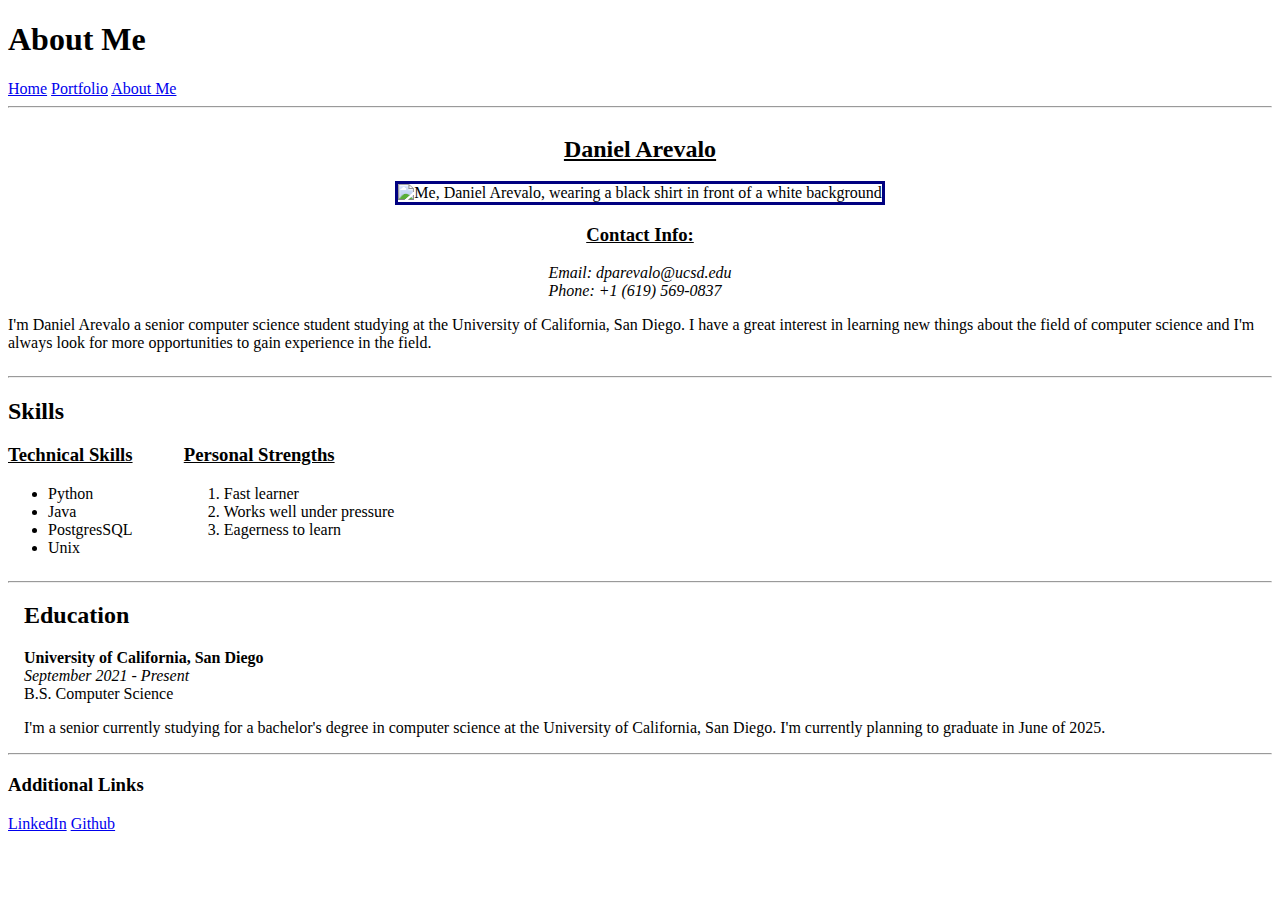
==== About.html @ e9f0526e "Add files via upload" ====
<!DOCTYPE html>
<html lang="en">
  <head>
    <meta charset="UTF-8">
    <meta name="viewport" content="width=device-width, initial-scale=1.0">
    <link rel="stylesheet" type="text/css" href="stylesheets/base.css"> 
    <link rel="icon" type="image/x-icon" href="/assets/favicon.ico">
    <style>
      img {
  	    border: solid navy;
        border-width: 0.2em;
  	  }
      section#bio {
        display: flex;
        flex-direction: column;
        align-items: center;
        height: 20%;
      }
      section#skills {
        display: flex;
        flex-direction: row;
        justify-content: flex-start;
      }
      h2:has(+ picture) {
        margin-bottom: 2dvh;
        text-decoration: underline;
      }
      @media (max-width: 320px) {
        section#skills {
          display: flex;
          flex-direction: column;
          justify-content: space-evenly;
        }
      }
    </style>
    <title>About Me</title>
  </head>

  <body>
    <header>
      <h1 style="margin-right: auto">About Me</h1>
      <nav class="header-nav">
        <a href="/index.html" class="header-link">Home</a>
        <a href="/Portfolio.html" class="header-link">Portfolio</a>
        <a href="/About.html" id="selected" class="header-link">About Me</a>
      </nav>
    </header>
    <hr>

    <main>
      <section id="bio">
        <h2>Daniel Arevalo</h2>
        <picture>
          <source srcset="/assets/selfie.webp" media="(max-width: 425px)" width="225" height="275">
          <source srcset="/assets/selfie.webp" media="(max-width: 768px)" width="300" height="350">
          <source srcset="/assets/selfie.webp" media="(max-width: 1024px)" width="400" height="450">
          <img src="/assets/selfie.webp" alt="Me, Daniel Arevalo, wearing a black shirt in front of a white background" width="325" height="400">
        </picture>

        <h3>Contact Info:</h3>
        <address>
          Email: dparevalo@ucsd.edu<br>
          Phone: +1 (619) 569-0837
        </address>
      
        <p>
          I'm Daniel Arevalo a senior computer science student studying at the University of California, San Diego. 
          I have a great interest in learning new things about the field of computer science and 
          I'm always look for more opportunities to gain experience in the field.
        </p>
      </section>
      <hr>
      
      <style>
        @scope {
          h3 {
            text-decoration: underline;
          }
        }
      </style>

      <h2 style="margin-bottom: 0em;">Skills</h2>
      <section id="skills">
        <h2 style="display: none;">Skills</h2>
        <section style="margin-right: 2dvw;">
  	      <h3>Technical Skills</h3>
          <ul style="margin-top: 0em;">
            <li>Python</li>
            <li>Java</li>
            <li>PostgresSQL</li>
            <li>Unix</li>
          </ul>
        </section>
        
        <section style="margin-left: 2dvw;">
  	      <h3>Personal Strengths</h3>
          <ol style="margin-top: 0em;">
            <li>Fast learner</li>
            <li>Works well under pressure</li>
            <li>Eagerness to learn</li>
          </ol>
        </section>
      </section>
      <hr>
      
      <section style="margin-left: 1rem;">
        <h2 style="margin-left: 0rem;">Education</h2>
        <span><b>University of California, San Diego</b></span><br>
        <i>September 2021 - Present</i><br>
        B.S. Computer Science<br>
  
        <p>
          I'm a senior currently studying for a bachelor's degree in computer science at the 
          University of California, San Diego. I'm currently planning to graduate in June of 2025.
        </p>
      </section>
    </main>

    <hr>
    <footer>
      <h3>Additional Links</h3>
      <nav>
        <a href="https://linkedin.com/in/daniel-arevalo-55a005337" class="footer-link">LinkedIn</a>
        <a href="https://github.com/Daniel-P-Arevalo" class="footer-link">Github</a>
      </nav>
    </footer>
  </body>
</html>
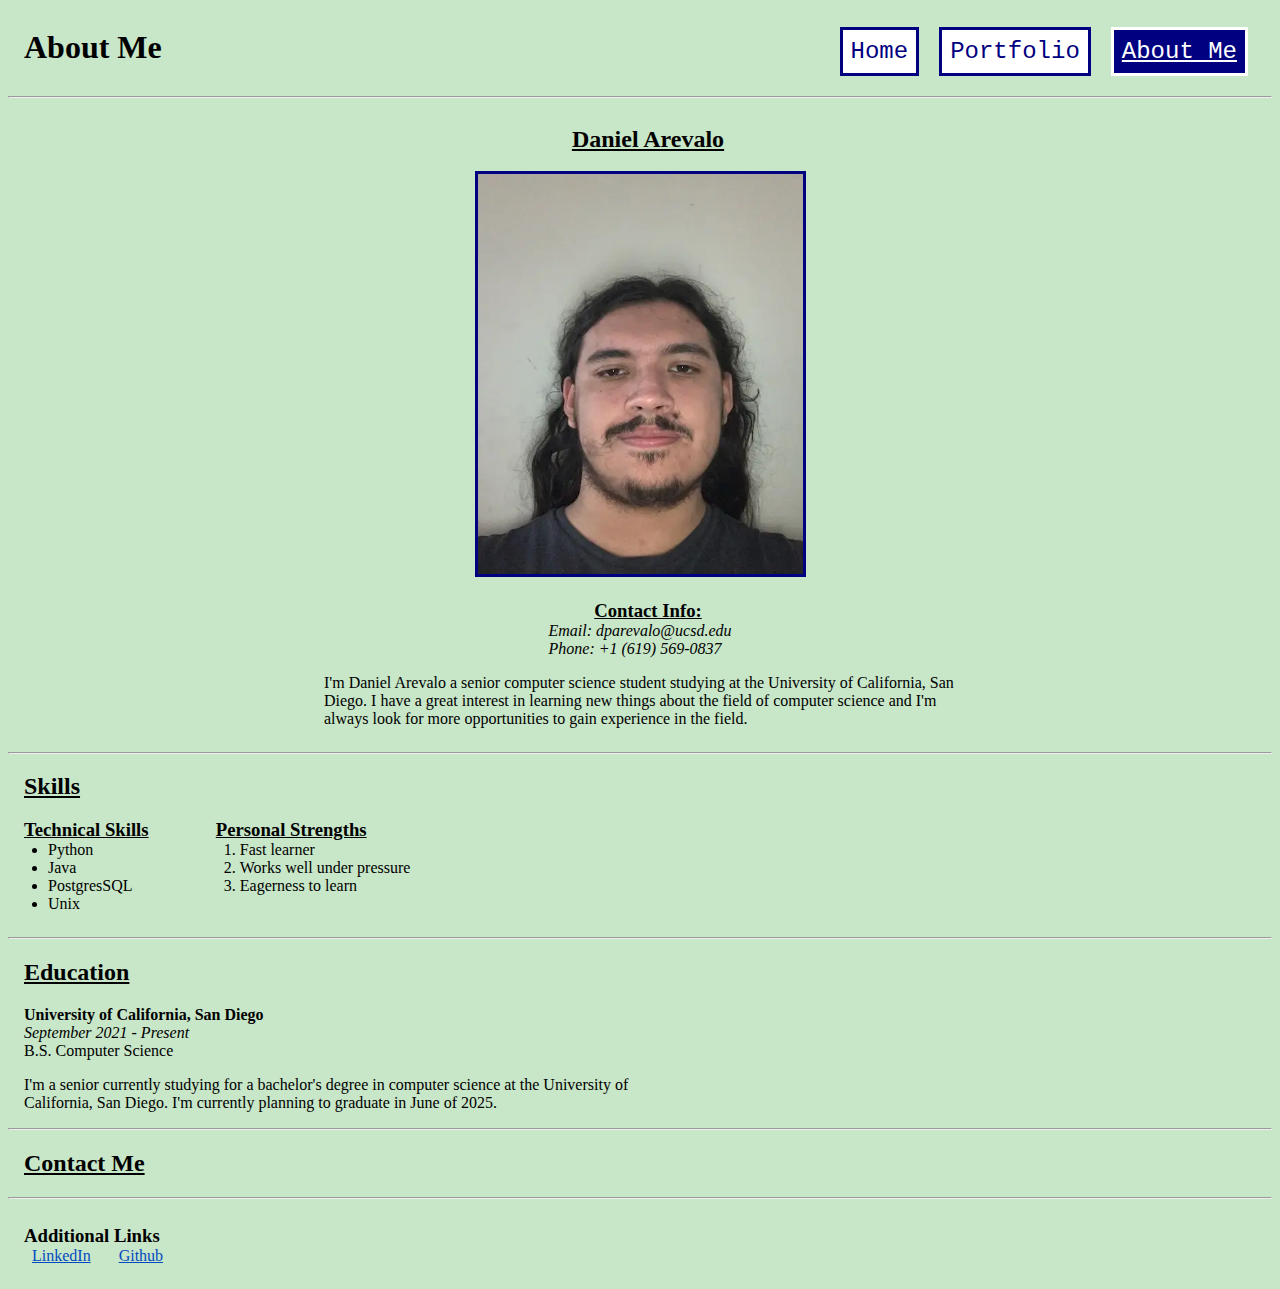
==== commit 509a7a72: "Setup" ====
--- a/About.html
+++ b/About.html
@@ -114,6 +114,12 @@
           University of California, San Diego. I'm currently planning to graduate in June of 2025.
         </p>
       </section>
+
+      <hr>
+      
+      <section>
+        <h2>Contact Me</h2>
+      </section>
     </main>
 
     <hr>
--- a/stylesheets/base.css
+++ b/stylesheets/base.css
@@ -0,0 +1,125 @@
+:root {
+    --pale-green: rgb(200, 230, 200);
+    --link-blue: color(xyz 0.05 0.05 0.5);
+    --very-light-gray: color-mix(in xyz, black 20%, white 80%);
+}
+* {
+    font-family: 'Gill Sans', Georgia, 'Lucida Grande', Times;
+}
+header {
+    display: flex;
+    justify-content: center;
+    align-items: baseline;
+    flex-wrap: wrap;
+}
+footer {
+    display: flex;
+    flex-direction: column;
+    margin-bottom: 1.5rem;
+}
+body {
+    background-color: var(--pale-green, honeydew);
+}
+h1 {
+    margin-left: 1rem;
+}
+h2 {
+    text-decoration: underline;
+    margin-left: 1rem;
+}
+h3 {
+    margin-bottom: 0em;
+    margin-left: 1rem;
+}
+p {
+    width: 50%;
+}
+a {
+    color:navy;
+    text-decoration: underline;
+}
+a.header-link {
+    border: solid;
+    font-size: 1.5rem;
+    padding: 0.5rem;
+    margin: 0.5rem;
+    background-color: white;
+    text-decoration: none;
+    font-family: Copperplate, "Arial Black", Tahoma, Courier;
+    transition: background-color 100ms;
+    transition: color 100ms;
+}
+a.footer-link {
+    color: var(--link-blue, blue);
+    margin-left: 1.5rem;
+    text-decoration: underline;
+}
+a#selected{
+    color:white;
+    background-color: navy;
+    text-decoration: underline;
+    border: solid
+}
+a.header-link:hover {
+    background-color: navy;
+    color: white;
+}
+@keyframes pop-in {
+    from {
+      transform: scale(0%);
+    }
+  
+    to {
+      transform: scale(100%);
+    }
+  }
+picture {
+    animation-duration: 1s;
+    animation-name: pop-in;
+}
+img {
+    object-position: 50% 50%;
+    object-fit: fill;
+}
+nav {
+    margin-right: 1rem;
+}
+@media (max-width: 1024px) {
+    p {
+        width: 50%
+    }
+}
+@media (max-width: 768px) {
+    p {
+        width: 50%
+    }
+    button {
+        font-size: 1.2em;
+    }
+    a.footer-link {
+        font-size: 1.2em;
+    }
+}
+@media (max-width: 425px) {
+    p {
+        width: 75%
+    }
+    header {
+        display: flex;
+        flex-direction: column;
+    }
+    button {
+        font-size: 1.5em;
+    }
+    .header-nav {
+        display: flex;
+        flex-direction: column;
+        justify-content: flex-start;
+    }
+    a.header-link {
+        margin-bottom: 1dvh;
+    }
+    a.footer-link {
+        font-size: 1.3em;
+    }
+}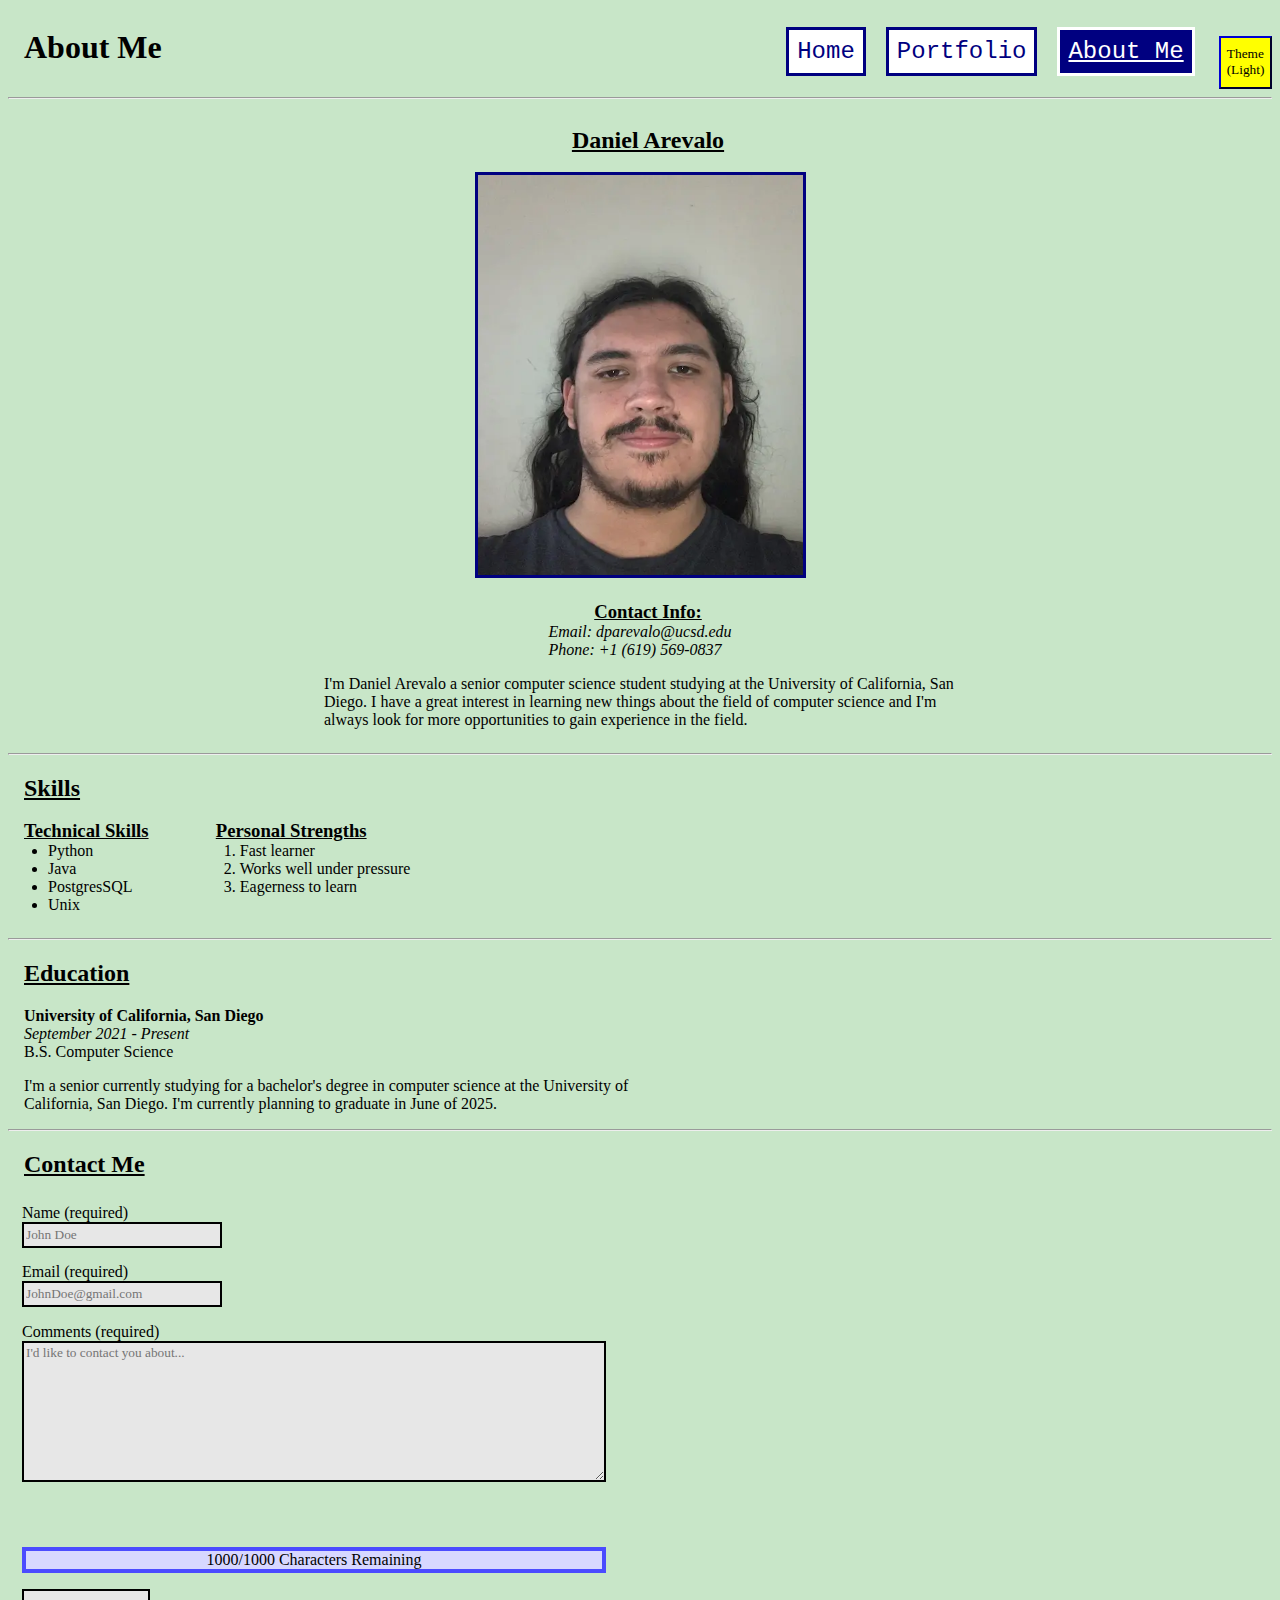
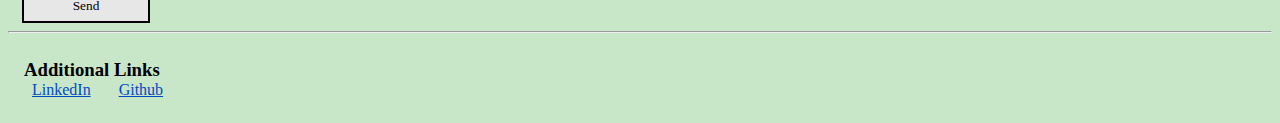
==== commit c23d7045: "Added Form" ====
--- a/About.html
+++ b/About.html
@@ -3,36 +3,10 @@
   <head>
     <meta charset="UTF-8">
     <meta name="viewport" content="width=device-width, initial-scale=1.0">
-    <link rel="stylesheet" type="text/css" href="stylesheets/base.css"> 
+    <link rel="stylesheet" type="text/css" href="/stylesheets/base.css"> 
+    <link rel="stylesheet" type="text/css" href="/stylesheets/about.css"> 
     <link rel="icon" type="image/x-icon" href="/assets/favicon.ico">
-    <style>
-      img {
-  	    border: solid navy;
-        border-width: 0.2em;
-  	  }
-      section#bio {
-        display: flex;
-        flex-direction: column;
-        align-items: center;
-        height: 20%;
-      }
-      section#skills {
-        display: flex;
-        flex-direction: row;
-        justify-content: flex-start;
-      }
-      h2:has(+ picture) {
-        margin-bottom: 2dvh;
-        text-decoration: underline;
-      }
-      @media (max-width: 320px) {
-        section#skills {
-          display: flex;
-          flex-direction: column;
-          justify-content: space-evenly;
-        }
-      }
-    </style>
+    <script src="/scripts/theme.js"></script>
     <title>About Me</title>
   </head>
 
@@ -116,9 +90,40 @@
       </section>
 
       <hr>
-      
+
       <section>
         <h2>Contact Me</h2>
+        <form method="post" action="https://httpbin.org/post">
+          <fieldset>
+            <label for="name">Name (required)</label>
+            <input type="text" id="name" name="name" placeholder="John Doe" pattern="^[a-zA-z .'\-]+$" required>
+          </fieldset>
+          
+          <fieldset>
+            <label for="email">Email (required)</label>
+            <input type="email" id="email" name="email" placeholder="JohnDoe@gmail.com" required>
+          </fieldset>
+
+          <fieldset>
+            <label for="comments">Comments (required)</label>
+            <textarea name="comments" id="comments" placeholder="I'd like to contact you about..." maxlength="1000" required></textarea>
+          </fieldset>
+
+          <fieldset>
+            <input type="hidden" id="possible_bot" name="possible_bot" value="true">
+          </fieldset>
+
+          <fieldset>
+            <input type="hidden" id="form-errors" name="form-errors" value="">
+          </fieldset>
+
+          <output id="errors" name="errors" for="name email comments" data-empty="true"></output>
+          <output id="info" name="info" for="name email comments"></output>
+
+          <button id="form-submit">Send</button>
+        </form>
+        <script src="/scripts/form-validation.js"></script>
+            
       </section>
     </main>
 
--- a/stylesheets/base.css
+++ b/stylesheets/base.css
@@ -2,6 +2,8 @@
     --pale-green: rgb(200, 230, 200);
     --link-blue: color(xyz 0.05 0.05 0.5);
     --very-light-gray: color-mix(in xyz, black 20%, white 80%);
+
+    background-color: var(--pale-green, honeydew);
 }
 * {
     font-family: 'Gill Sans', Georgia, 'Lucida Grande', Times;
@@ -16,9 +18,6 @@
     display: flex;
     flex-direction: column;
     margin-bottom: 1.5rem;
-}
-body {
-    background-color: var(--pale-green, honeydew);
 }
 h1 {
     margin-left: 1rem;
@@ -35,7 +34,7 @@
     width: 50%;
 }
 a {
-    color:navy;
+    color:var(--link-blue, blue);
     text-decoration: underline;
 }
 a.header-link {
@@ -44,6 +43,7 @@
     padding: 0.5rem;
     margin: 0.5rem;
     background-color: white;
+    color: navy;
     text-decoration: none;
     font-family: Copperplate, "Arial Black", Tahoma, Courier;
     transition: background-color 100ms;
@@ -84,6 +84,13 @@
 nav {
     margin-right: 1rem;
 }
+button#theme-toggle {
+    height: 4em;
+    width: 4em;
+    background-color: yellow;
+    border-color: navy;
+    background-color: white;
+}
 @media (max-width: 1024px) {
     p {
         width: 50%
--- a/stylesheets/about.css
+++ b/stylesheets/about.css
@@ -0,0 +1,77 @@
+img {
+  border: solid navy;
+  border-width: 0.2em;
+  }
+section#bio {
+  display: flex;
+  flex-direction: column;
+  align-items: center;
+  height: 20%;
+}
+section#skills {
+  display: flex;
+  flex-direction: row;
+  justify-content: flex-start;
+}
+h2:has(+ picture) {
+  margin-bottom: 2dvh;
+  text-decoration: underline;
+}
+@media (max-width: 320px) {
+  section#skills {
+    display: flex;
+    flex-direction: column;
+    justify-content: space-evenly;
+  }
+}
+form {
+  display: flex;
+  flex-direction: column;
+}
+fieldset {
+  display: flex;
+  flex-direction: column;
+  border: none;
+}
+input {
+  border: 2px solid black;
+  width: 15dvw;
+  height: 1.5em;
+  background-color: var(--very-light-gray, lightgray);
+  transition: background-color 0.3s ease-in-out;
+}
+textarea {
+  border: 2px solid black;
+  width: 45dvw;
+  height: 10em;
+  background-color: var(--very-light-gray, lightgray);
+  transition: background-color 0.3s ease-in-out;
+}
+button#form-submit {
+  border: 2px solid black;
+  margin-left: 14px;
+  width: 10dvw;
+  height: 2.5em;
+  background-color: var(--very-light-gray, lightgray);
+}
+output {
+  width: 45dvw;
+  margin-left: 14px;
+  margin-bottom: 1em;
+  text-align: center;
+}
+output#errors {
+  border: 4px solid rgb(255, 75, 75);
+  background-color: rgb(255, 215, 215);
+  color: black;
+  opacity: 0;
+  transition: opacity 0.5s ease-in-out
+}
+output#info {
+  border: 4px solid rgb(75, 75, 255);
+  background-color: rgb(215, 215, 255);
+  color: black;
+}
+*:user-invalid {
+  border: 2px solid red
+}